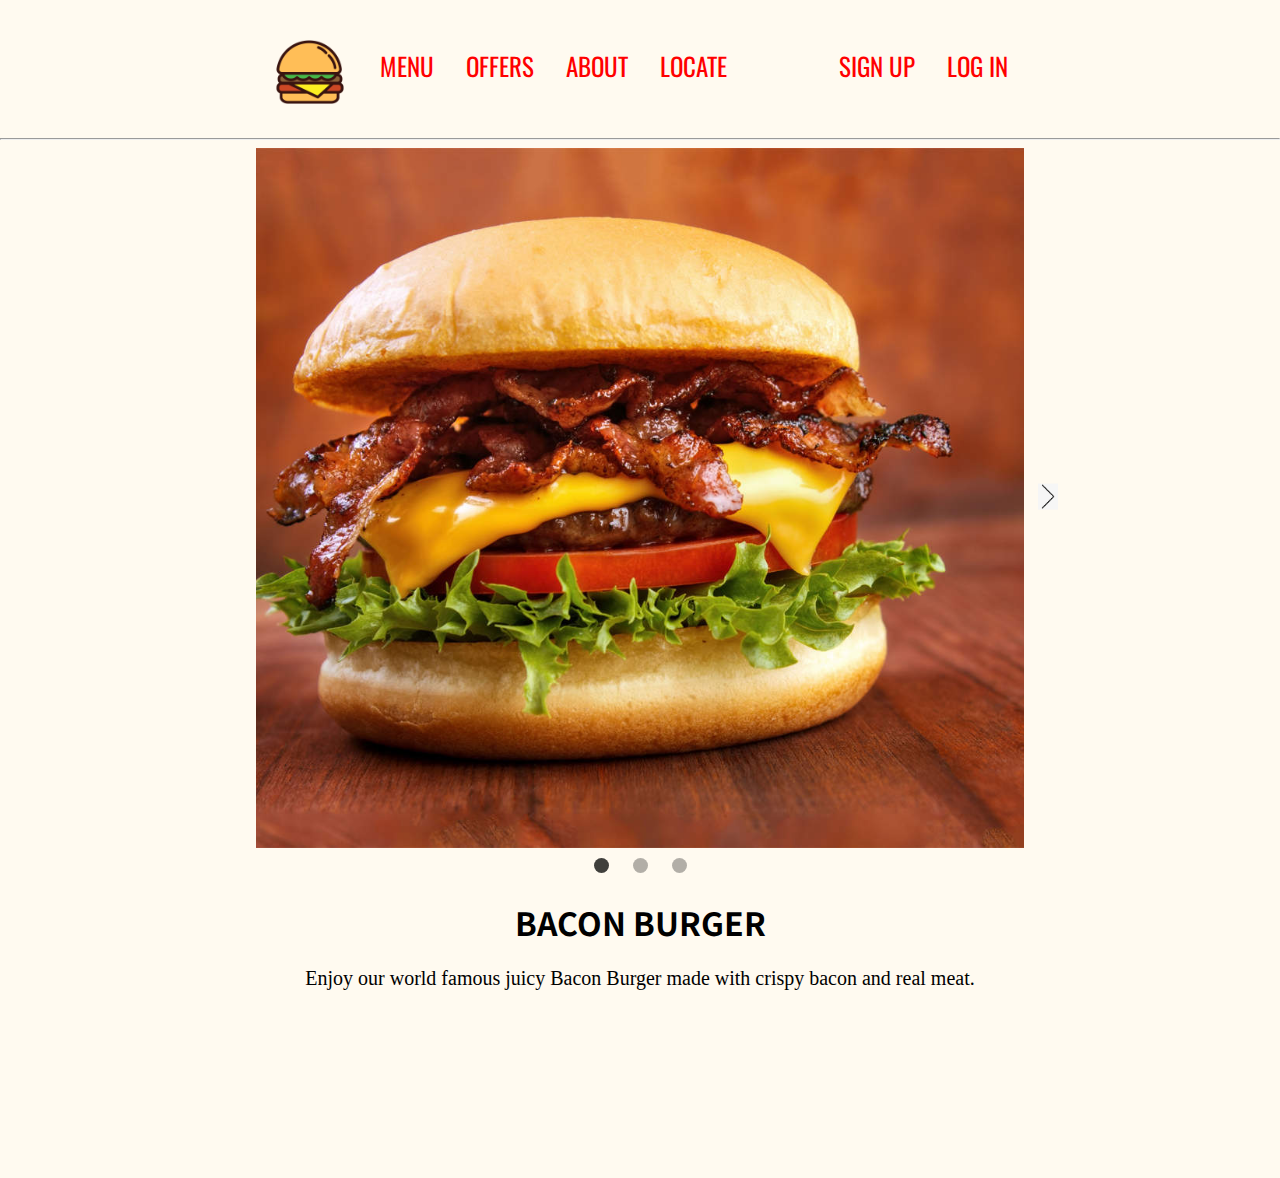
==== HTML/index.html @ 5655c3d7 "Added food descriptions in text carousel" ====
<!DOCTYPE html>
<html>
    <link rel="stylesheet" href="../CSS/styles.css">
    <link href="https://fonts.googleapis.com/css2?family=Oswald&display=swap" rel="stylesheet">
    <link href="https://fonts.googleapis.com/css2?family=Noto+Sans+JP:wght@500&display=swap" rel="stylesheet">
    <script src="../Javascript/hamburgerMenu.js" defer></script>
        <title>Food | Home</title>
    <body>
        <nav>
            <div class="box-1">
                <ul class="logoClass">
                    <li class="logo"><a href="index.html"><img src="../Images/logo.png"></a></li>
                </ul>
            </div>
            <a href="#" class="toggle-button">
                &#9776;
            </a>
            <div class="navbar-links">
                    <div class="nav-left">
                        <ul>
                            <li><a href="menu.html">MENU</a></li>
                            <li><a href="index.html">OFFERS</a></li>
                            <li><a href="about.html">ABOUT</a></li>
                            <li><a href="locate.html">LOCATE</a></li>
                        </ul>
                    </div>
                    <div class="nav-right">
                        <ul class="right-ul">
                            <li><a href="menu.html">SIGN UP</a></li>
                            <li><a href="locate.html">LOG IN</a></li>
                        </ul>
                    </div>
            </div>
        </nav>
        <hr>
        <div class="carousel">
            <button class="carousel_button carousel_button-left is-hidden"><img src="../Images/left-arrow.jpg"></button>
            <div class="carousel_track-container">
                <ul class="carousel_track">
                    <li class="carousel_slide current-slide"><img class="carousel_image" src="../Images/baconburger.jpg"></li>
                    <li class="carousel_slide"><img class="carousel_image" src="../Images/chickentenders.jpg"></li>
                    <li class="carousel_slide"><img class="carousel_image" src="../Images/cheesecake.jpg"></li>
                </ul>
            </div>
            <button class="carousel_button carousel_button-right"><img src="../Images/right-arrow.jpg"></button>
            <div class="carousel_nav">
                <button class="carousel_indicator current-slide"></button>
                <button class="carousel_indicator"></button>
                <button class="carousel_indicator"></button>
            </div>
        </div>
        <div class="text_carousel">
            <div class="text_track-container">
                <ul class="text_track">
                    <li class="text_slide current-slide"><h1 class="carousel_text">BACON BURGER</h1><p>Enjoy our world famous juicy Bacon Burger made with crispy bacon and real meat.</p></li>
                    <li class="text_slide"><h1 class="carousel_text">CRISPY CHICKEN TENDERS</h1><p>Hand-breaded with our special recipe, these chicken tenders are the best in the game.</p></li>
                    <li class="text_slide"><h1 class="carousel_text">NEW CHERRY CHEESECAKE</h1><p>Our new rich cherry cheesecake is sure to put a smile on your face.</p></li>
                </ul>
            </div>
        </div>
        <script src="../Javascript/carousel.js"></script>
    </body>
    <footer></footer>
</html>
---- CSS/styles.css ----
*{
    box-sizing: border-box;
}

body{
    margin:0;
    padding:0;
    background-color:floralwhite;
}
/*########################NAVBAR##############################*/
nav{
    display:flex;
    align-items: center;
    color:black;
    width:60%;
    margin: 0 auto;

}
nav ul {
    display:inline;
    
}

.navbar-links{
    width:100%;
    display:flex;

}
.navbar-links ul{
    margin:0;
    padding:0;
    display:flex;

}

.navbar-links li{
    list-style:none;
    
}

.navbar-links li a{
    text-decoration:none;
    color:red;
    padding:1rem;
    display:block;
    font-family: 'Oswald', sans-serif;
    font-size:25px;

}

.toggle-button{
    position:absolute;
    top:.75rem;
    right:1rem;
    flex-direction:column;
    width:30px;
    height:21px;
    text-decoration:none;
    color:black;
    display:none;
    font-size:50px;
    margin-top:10px;
}

li.logo img{
    width:108px;
    height:108px;
    margin-top:0px;
}

li.logo{
    margin:0px;
}
.box-1{
    width:108px;
}
.box-1 ul{
    list-style-type:none;
}

.nav-left{
    text-align:left;

}

.nav-right{
    text-align:right;
    justify-content:flex-end;
    flex:1;
}

.navright ul{
    justify-content:flex-end;
}

.right-ul{
    justify-content:flex-end;
}



/*########################CAROUSEL##############################*/
.carousel{
    position: relative;
    height:700px;
    width:60%;
    margin: 0 auto;
}

.carousel_image{
    width:100%;
    height:100%;
    object-fit:cover;
}

.carousel_track-container{
    height:100%;
    position:relative;
    overflow:hidden;
}

.carousel_track{
    padding:0;
    margin:0;
    list-style:none;
    position:relative;
    height:100%;
    transition: transform 250ms ease-in;
}

.carousel_slide{
    position:absolute;
    top:0;
    bottom:0;
    width:100%;
}

.carousel_button{
    position: absolute;
    top:50%;
    transform: translateY(-50%);
    background:transparent;
    border:0;
    cursor:pointer;
}

.carousel_button-left{
    left: -40px;
}

.carousel_button-right{
    right: -40px;
}
.carousel_button img{
    width:20px;
}

.carousel_nav{
    display:flex;
    justify-content:center;
    padding:10px 0;
    height:40px;
}

.carousel_indicator{
    border:0;
    border-radius:50%;
    width:15px;
    height:15px;
    background:rgba(0,0,0,.3);
    margin:0 12px;
    cursor:pointer;
}

.carousel_indicator.current-slide{
    background:rgba(0,0,0,.75);
}
/*--------TEXT----------*/
.text_carousel{
    position:relative;
    height:300px;
    width:60%;
    margin: 0 auto;
    margin-top:30px;
}

.carousel_text{
    width:100%;
    font-family: 'Noto Sans JP', sans-serif;
    text-align:center;
}

.text_track-container{
    height:100%;
    position:relative;
    overflow:hidden;
}

.text_track{
    padding:0;
    margin:0;
    list-style:none;
    position:relative;
    height:100%;
    transition: transform 250ms ease-in;
}

.text_slide{
    position:absolute;
    top:0;
    bottom:0;
    width:100%;
}

.text_slide p{
    text-align:center;
    font-size:20px;
}
.is-hidden {display:none;}
/*#####################MOBILE#####################*/
@media screen and (max-width:600px){
    body{
    }
/*----------NAVBAR-----------*/
    .toggle-button{
        display:flex;
        align-items:center;
}
    .navbar-links{
        width:100%;
        display:none;
        flex-direction:column;
    }
    
    nav{
        flex-direction:column;
        align-items:flex-start;
        margin:0;
    }
    
    .navbar-links ul{
        flex-direction:column;
        width:100%;
    }
    
    .navbar-links ul li a{
        text-align:center;
        width:100%;
    }
    
    .navbar-links a:hover{
        background-color:lightyellow;
    }
    
    .navbar-links.active{
        display:flex;
    }
    
    .logo{
        text-align:center;
    }
    
    .box-1{
        width:100%;
        height:108px;
    }
/*----------CAROUSEL-----------*/
    
    .carousel{
        width:100%;
    }
}
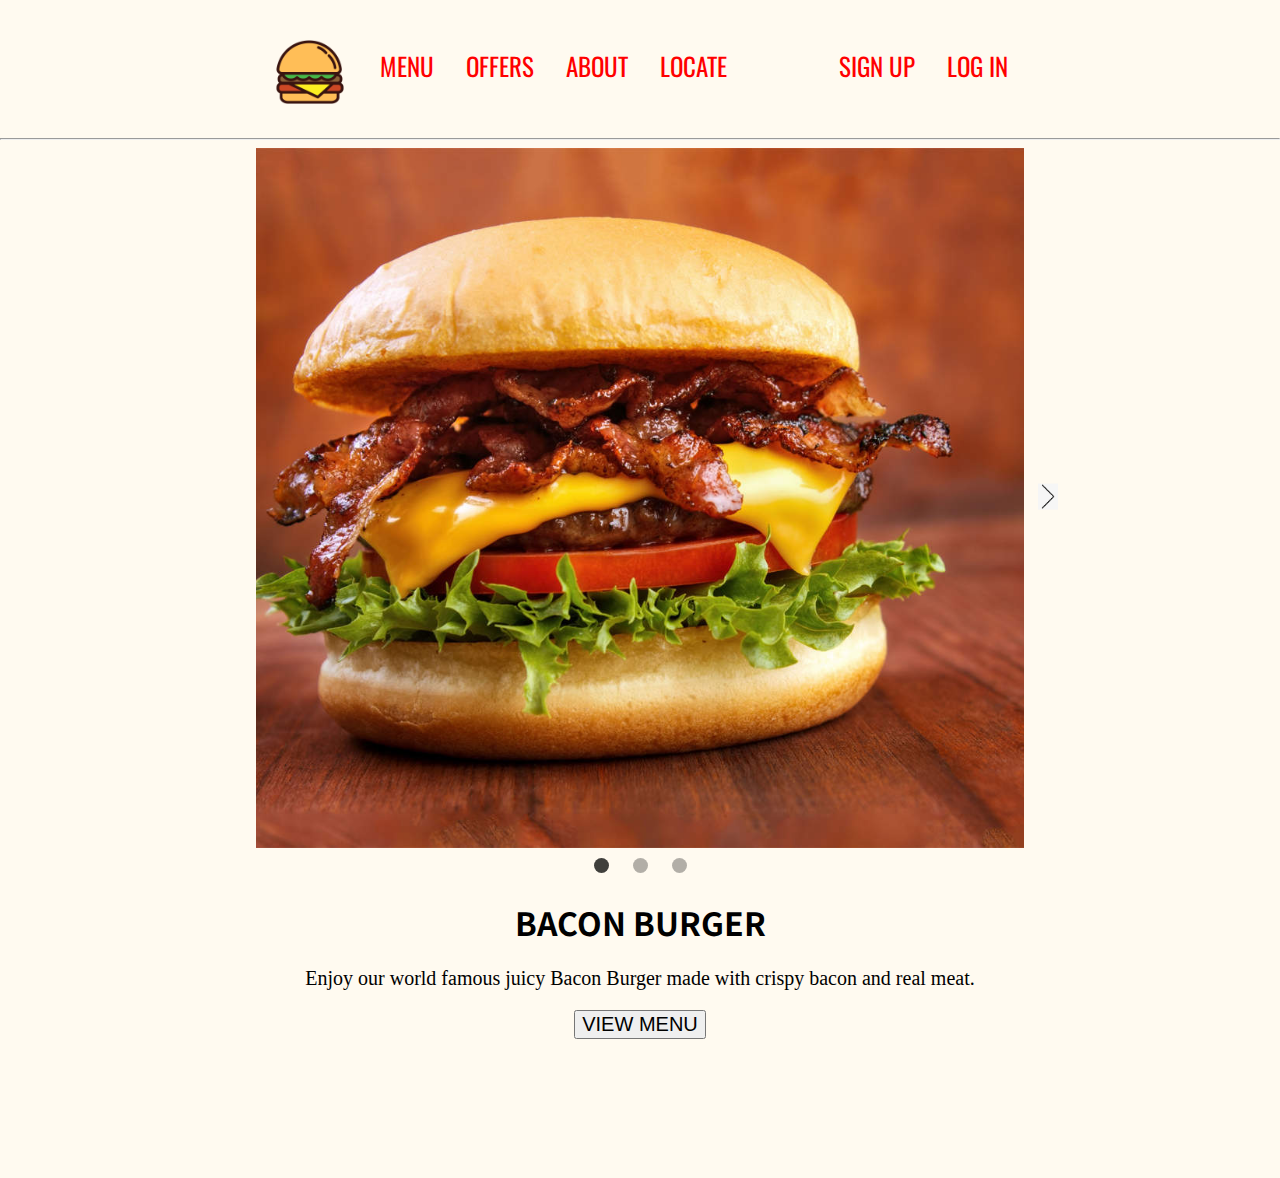
==== commit f1015db6: "Added text button functionality" ====
--- a/HTML/index.html
+++ b/HTML/index.html
@@ -52,9 +52,10 @@
         <div class="text_carousel">
             <div class="text_track-container">
                 <ul class="text_track">
-                    <li class="text_slide current-slide"><h1 class="carousel_text">BACON BURGER</h1><p>Enjoy our world famous juicy Bacon Burger made with crispy bacon and real meat.</p></li>
-                    <li class="text_slide"><h1 class="carousel_text">CRISPY CHICKEN TENDERS</h1><p>Hand-breaded with our special recipe, these chicken tenders are the best in the game.</p></li>
-                    <li class="text_slide"><h1 class="carousel_text">NEW CHERRY CHEESECAKE</h1><p>Our new rich cherry cheesecake is sure to put a smile on your face.</p></li>
+                    <li class="text_slide current-slide"><h1 class="carousel_text">BACON BURGER</h1><p>Enjoy our world famous juicy Bacon Burger made with crispy bacon and real meat.</p>
+                        <div class="text_button"><button>VIEW MENU</button></div></li>
+                    <li class="text_slide"><h1 class="carousel_text">CRISPY CHICKEN TENDERS</h1><p>Hand-breaded with our special recipe, these chicken tenders are the best in the game.</p><div class="text_button"><button>VIEW MENU</button></div></li>
+                    <li class="text_slide"><h1 class="carousel_text">NEW CHERRY CHEESECAKE</h1><p>Our new rich cherry cheesecake is sure to put a smile on your face.</p><div class="text_button"><button>VIEW MENU</button></div></li>
                 </ul>
             </div>
         </div>
--- a/CSS/styles.css
+++ b/CSS/styles.css
@@ -217,6 +217,14 @@
     text-align:center;
     font-size:20px;
 }
+
+.text_slide button{
+    font-size:20px;
+}
+
+.text_button{
+    text-align:center;
+}
 .is-hidden {display:none;}
 /*#####################MOBILE#####################*/
 @media screen and (max-width:600px){
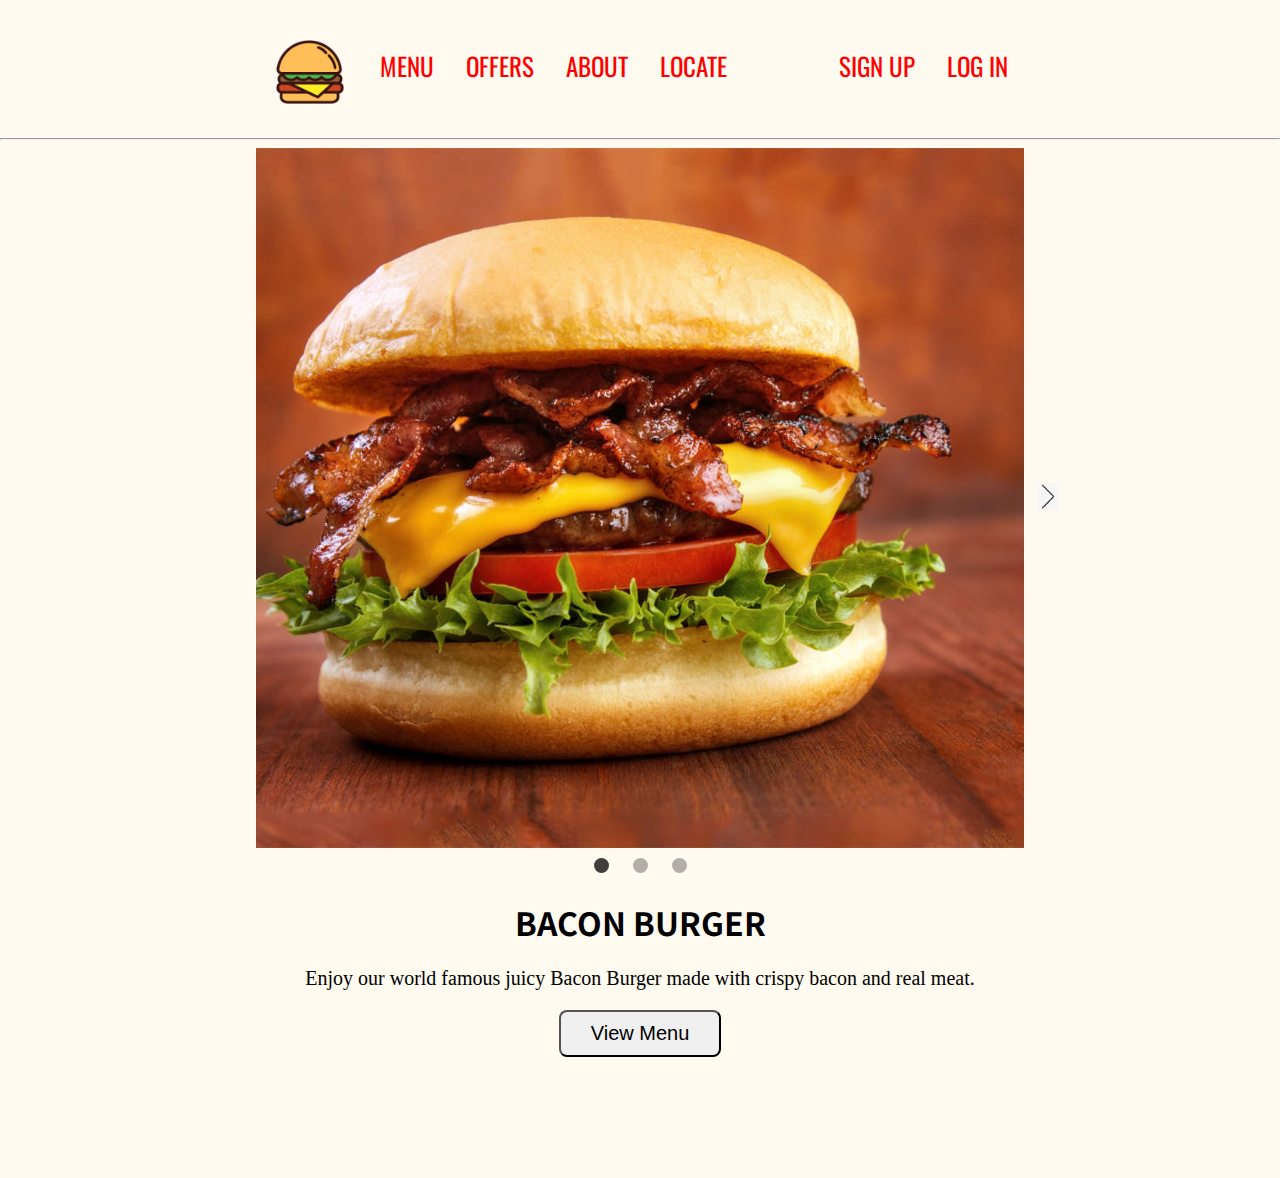
==== commit 01022f56: "Added more styling & navbar files" ====
--- a/HTML/index.html
+++ b/HTML/index.html
@@ -19,7 +19,7 @@
                     <div class="nav-left">
                         <ul>
                             <li><a href="menu.html">MENU</a></li>
-                            <li><a href="index.html">OFFERS</a></li>
+                            <li><a href="offers.html">OFFERS</a></li>
                             <li><a href="about.html">ABOUT</a></li>
                             <li><a href="locate.html">LOCATE</a></li>
                         </ul>
@@ -53,9 +53,9 @@
             <div class="text_track-container">
                 <ul class="text_track">
                     <li class="text_slide current-slide"><h1 class="carousel_text">BACON BURGER</h1><p>Enjoy our world famous juicy Bacon Burger made with crispy bacon and real meat.</p>
-                        <div class="text_button"><button>VIEW MENU</button></div></li>
-                    <li class="text_slide"><h1 class="carousel_text">CRISPY CHICKEN TENDERS</h1><p>Hand-breaded with our special recipe, these chicken tenders are the best in the game.</p><div class="text_button"><button>VIEW MENU</button></div></li>
-                    <li class="text_slide"><h1 class="carousel_text">NEW CHERRY CHEESECAKE</h1><p>Our new rich cherry cheesecake is sure to put a smile on your face.</p><div class="text_button"><button>VIEW MENU</button></div></li>
+                        <div class="text_button"><button>View Menu</button></div></li>
+                    <li class="text_slide"><h1 class="carousel_text">CRISPY CHICKEN TENDERS</h1><p>Hand-breaded with our special recipe, these chicken tenders are the best in the game.</p><div class="text_button"><button>View Menu</button></div></li>
+                    <li class="text_slide"><h1 class="carousel_text">NEW CHERRY CHEESECAKE</h1><p>Our new rich cherry cheesecake is sure to put a smile on your face.</p><div class="text_button"><button>View Menu</button></div></li>
                 </ul>
             </div>
         </div>
--- a/CSS/styles.css
+++ b/CSS/styles.css
@@ -220,11 +220,14 @@
 
 .text_slide button{
     font-size:20px;
+    border-radius: 8px;
+    padding:10px 30px 10px 30px;
 }
 
 .text_button{
     text-align:center;
 }
+
 .is-hidden {display:none;}
 /*#####################MOBILE#####################*/
 @media screen and (max-width:600px){
@@ -245,6 +248,7 @@
         flex-direction:column;
         align-items:flex-start;
         margin:0;
+        text-align:center;
     }
     
     .navbar-links ul{
@@ -266,16 +270,20 @@
     }
     
     .logo{
+       width:100%;
         text-align:center;
     }
     
     .box-1{
         width:100%;
         height:108px;
+        text-align:center;
+        margin-left: 35%;
     }
 /*----------CAROUSEL-----------*/
     
     .carousel{
-        width:100%;
+        width:80%;
+        height:350px;
     }
 }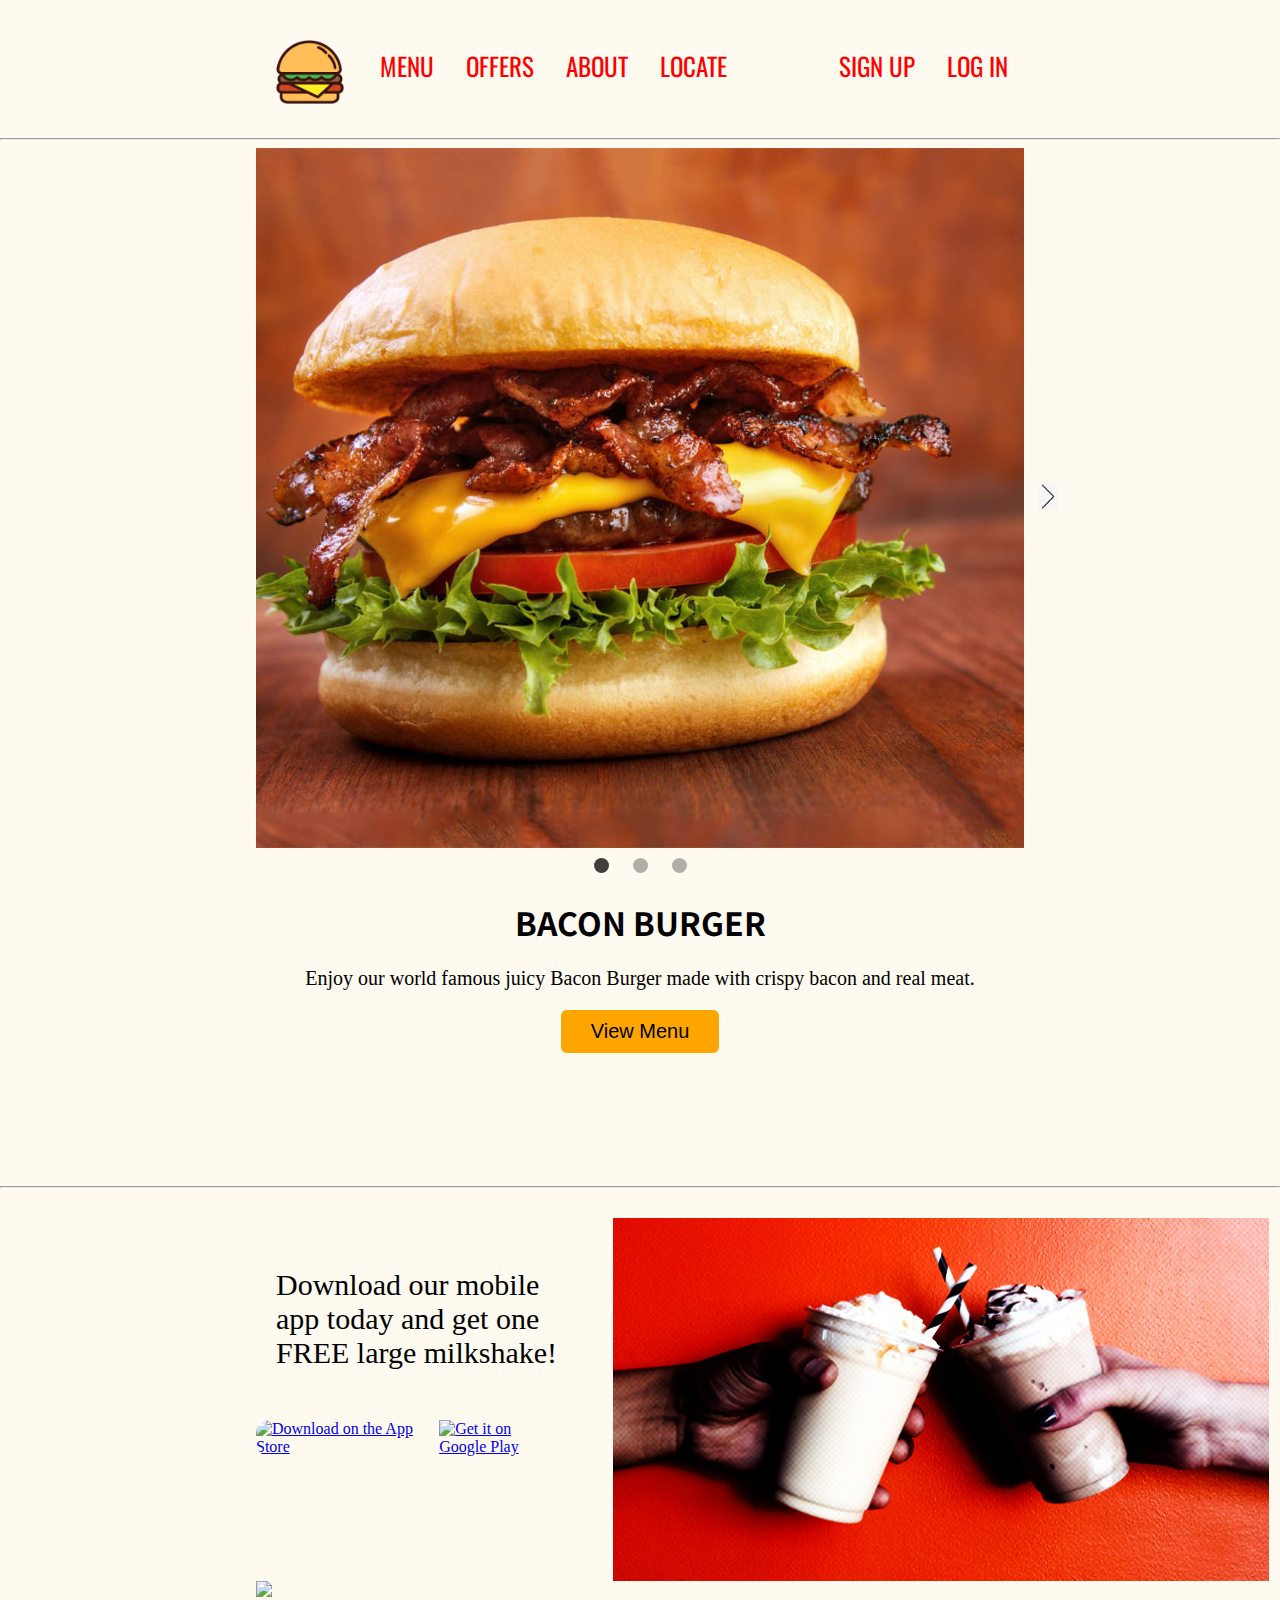
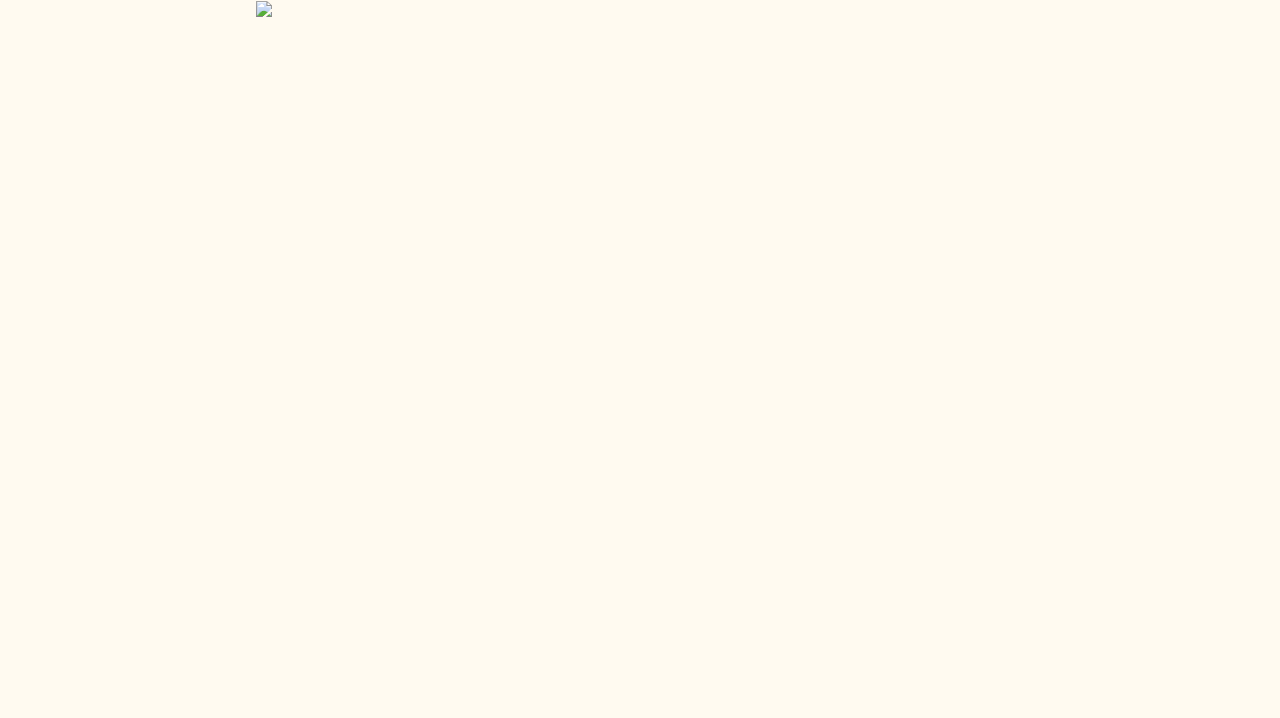
==== commit 8a87b4a1: "Added first row under carousel" ====
--- a/HTML/index.html
+++ b/HTML/index.html
@@ -3,6 +3,7 @@
     <link rel="stylesheet" href="../CSS/styles.css">
     <link href="https://fonts.googleapis.com/css2?family=Oswald&display=swap" rel="stylesheet">
     <link href="https://fonts.googleapis.com/css2?family=Noto+Sans+JP:wght@500&display=swap" rel="stylesheet">
+    <link href="https://fonts.googleapis.com/css2?family=Raleway:wght@300&display=swap" rel="stylesheet">
     <script src="../Javascript/hamburgerMenu.js" defer></script>
         <title>Food | Home</title>
     <body>
@@ -59,6 +60,35 @@
                 </ul>
             </div>
         </div>
+        <hr>
+    <div class="rows">    
+        <div class="row-1">
+            <div class="row-1_text">
+                <p class="row-1_paragraph">Download our mobile app today and get one FREE large milkshake!
+                </p>
+                <div class="download_buttons">
+                    <a class ="apple_button "href="https://apps.apple.com/us/app/mcdonalds/id922103212?itsct=apps_box&amp;itscg=30200" style="display: inline-block; overflow: hidden; border-radius: 13px; width: 250px; height: 83px;"><img class="apple_button-image" src="https://tools.applemediaservices.com/api/badges/download-on-the-app-store/black/en-US?size=250x83&amp;releaseDate=1414195200&h=caecf07c05fd5b67959f84d07739198d" alt="Download on the App Store" style="border-radius: 13px; width: 250px; height: 45px;"></a>
+                    <a class="android_button" href="https://play.google.com/store/apps/details?id=com.mcdonalds.app&hl=en_US">
+                    <img class="android_button-image" alt="Get it on Google Play"src="https://developer.android.com/images/brand/en_generic_rgb_wo_45.png" />
+                    </a>
+                </div>
+            </div>
+            <div class="row-1_image">
+                <img src="../Images/milkshakes.jpg" class="image_source">
+            </div>
+        </div>
+        <div class="row-2">
+            <div class="row-2_image">
+                <img src="#">
+            </div>
+        </div>
+        <div class="row-3">
+            <div class="row-3_image">
+                <img src="#">
+            </div>
+        </div>
+    </div>
+        
         <script src="../Javascript/carousel.js"></script>
     </body>
     <footer></footer>
--- a/CSS/styles.css
+++ b/CSS/styles.css
@@ -216,12 +216,16 @@
 .text_slide p{
     text-align:center;
     font-size:20px;
+
 }
 
 .text_slide button{
     font-size:20px;
-    border-radius: 8px;
+    border-radius: 6px;
     padding:10px 30px 10px 30px;
+    background-color:orange;
+    font-family:arial;
+    border:none;
 }
 
 .text_button{
@@ -229,6 +233,49 @@
 }
 
 .is-hidden {display:none;}
+
+/*#####################BODY ROWS##################*/
+.rows{
+    position:relative;
+    height:1100px;
+    width:60%;
+    margin: 0 auto;
+    margin-top:30px;
+}
+
+.row-1{
+    display:flex;
+    height:33%;
+}
+
+.row-1_image{
+    flex:1;
+        height:100%;
+}
+
+.row-1_text{
+    flex:2;
+}
+
+.row-1_paragraph{
+    font-size:30px;
+    padding:20px;
+    padding-right:35px;
+}
+
+.image_source{
+    height:100%;
+}
+
+.apple_button{
+    display:flex;
+}
+
+.download_buttons{
+    display:flex;
+    justify-content:center;
+    padding-right:60px;
+}
 /*#####################MOBILE#####################*/
 @media screen and (max-width:600px){
     body{
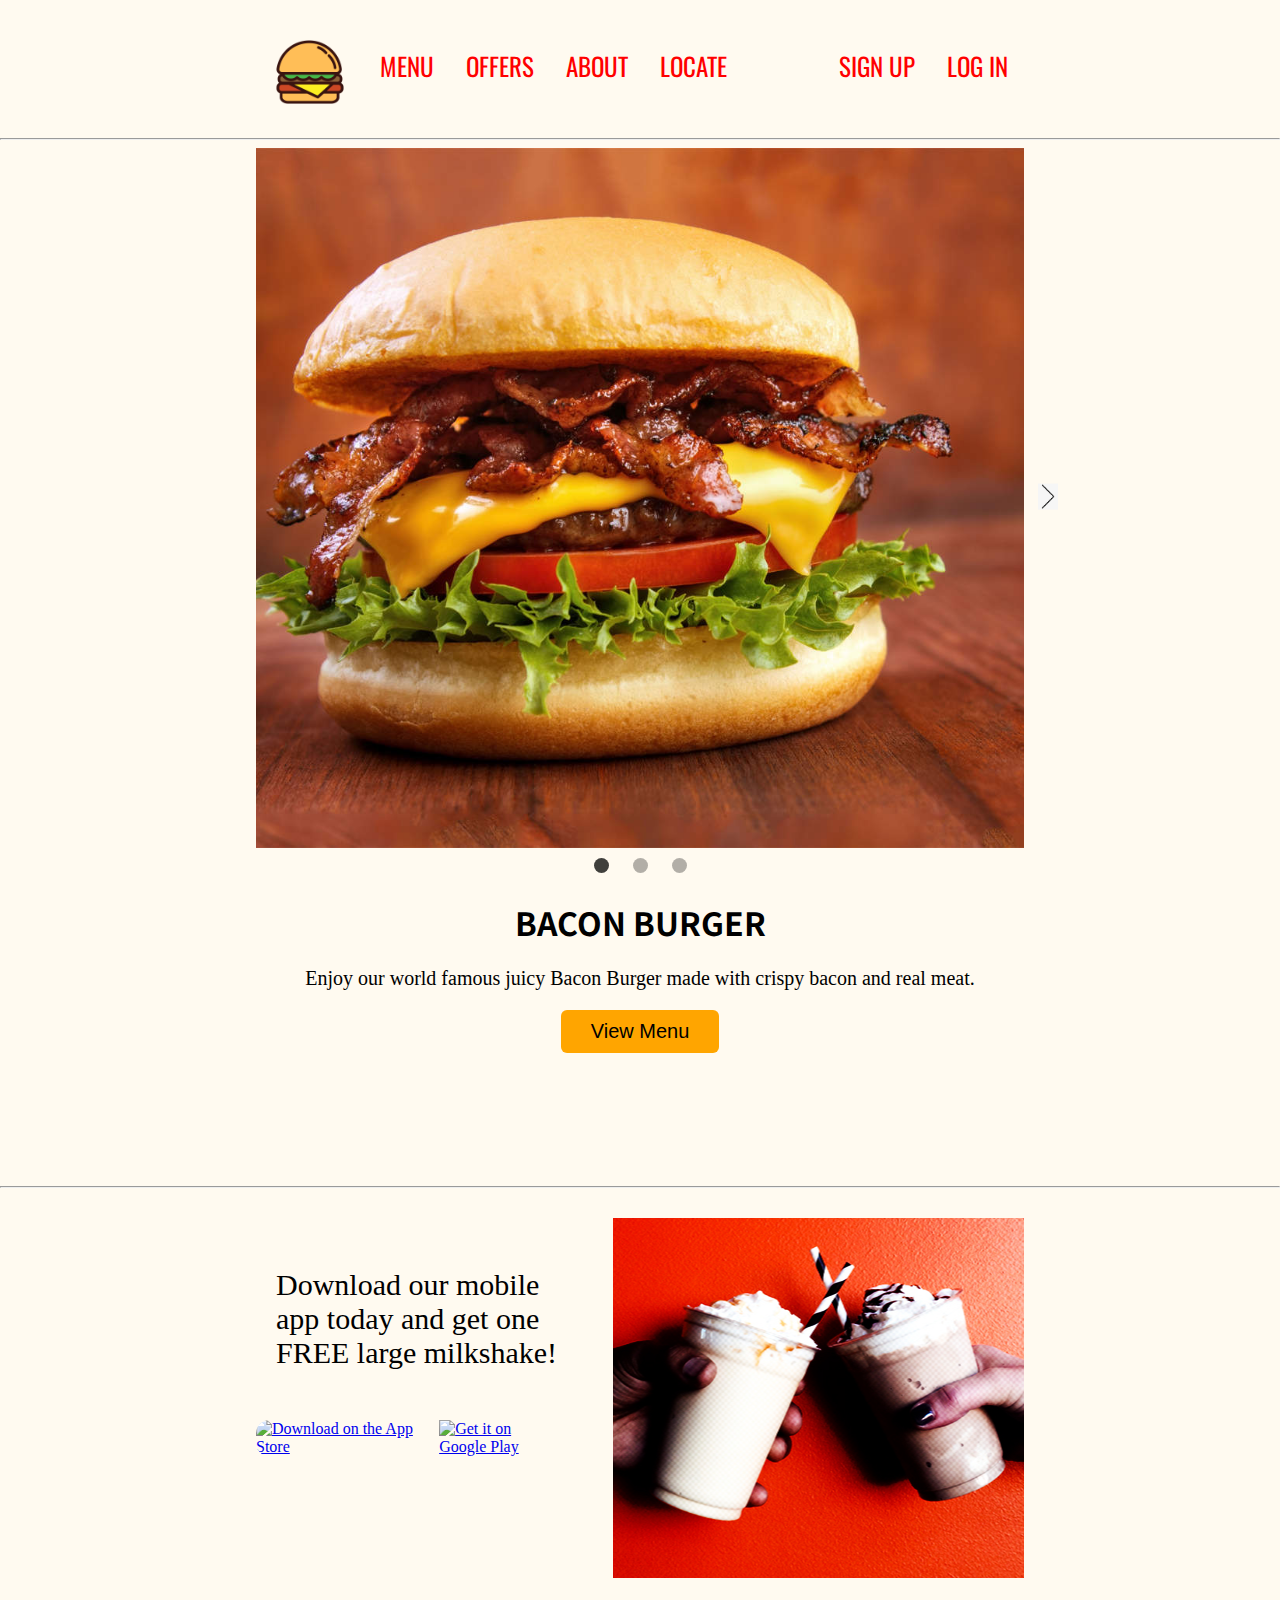
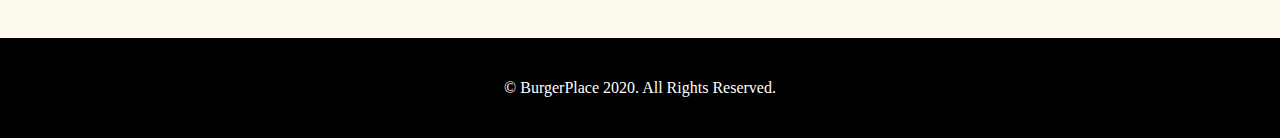
==== commit d26f3b96: "Edited Row & Added footer" ====
--- a/HTML/index.html
+++ b/HTML/index.html
@@ -5,7 +5,7 @@
     <link href="https://fonts.googleapis.com/css2?family=Noto+Sans+JP:wght@500&display=swap" rel="stylesheet">
     <link href="https://fonts.googleapis.com/css2?family=Raleway:wght@300&display=swap" rel="stylesheet">
     <script src="../Javascript/hamburgerMenu.js" defer></script>
-        <title>Food | Home</title>
+        <title>BurgerPlace | Home</title>
     <body>
         <nav>
             <div class="box-1">
@@ -73,23 +73,12 @@
                     </a>
                 </div>
             </div>
-            <div class="row-1_image">
-                <img src="../Images/milkshakes.jpg" class="image_source">
+                <div class="row-1_image"></div>
             </div>
         </div>
-        <div class="row-2">
-            <div class="row-2_image">
-                <img src="#">
-            </div>
-        </div>
-        <div class="row-3">
-            <div class="row-3_image">
-                <img src="#">
-            </div>
-        </div>
-    </div>
-        
         <script src="../Javascript/carousel.js"></script>
     </body>
-    <footer></footer>
+    <footer>
+        <p>&copy; BurgerPlace 2020. All Rights Reserved.</p>
+    </footer>
 </html>--- a/CSS/styles.css
+++ b/CSS/styles.css
@@ -1,4 +1,3 @@
-
 *{
     box-sizing: border-box;
 }
@@ -230,6 +229,7 @@
 
 .text_button{
     text-align:center;
+
 }
 
 .is-hidden {display:none;}
@@ -237,34 +237,45 @@
 /*#####################BODY ROWS##################*/
 .rows{
     position:relative;
-    height:1100px;
+    height:420px;
     width:60%;
     margin: 0 auto;
     margin-top:30px;
+    overflow:hidden;
 }
 
 .row-1{
     display:flex;
-    height:33%;
-}
-
-.row-1_image{
+/*    flex-shrink:0;*/
+    overflow:visible;
+    width:100%;
+}
+
+.row-1_image{   
+    object-fit:contain;
+    background-image:url(../Images/milkshakes.jpg);
+    background-position:center;
+    background-repeat: no-repeat;
     flex:1;
-        height:100%;
-}
+    width:650px;
+    height:360px;
+}
+
+.row-1_image img{
+    max-width:100%;
+    height:100%;
+}
+
 
 .row-1_text{
-    flex:2;
+    flex:0;
 }
 
 .row-1_paragraph{
     font-size:30px;
     padding:20px;
     padding-right:35px;
-}
-
-.image_source{
-    height:100%;
+
 }
 
 .apple_button{
@@ -276,7 +287,19 @@
     justify-content:center;
     padding-right:60px;
 }
-/*#####################MOBILE#####################*/
+
+/*##################FOOTER########################*/
+footer{
+    height:100px;
+    background-color:black;
+    text-align:center;
+    padding:25px;
+}
+
+footer p{
+    color:white;
+}
+/*##################MOBILE#####################*/
 @media screen and (max-width:600px){
     body{
     }
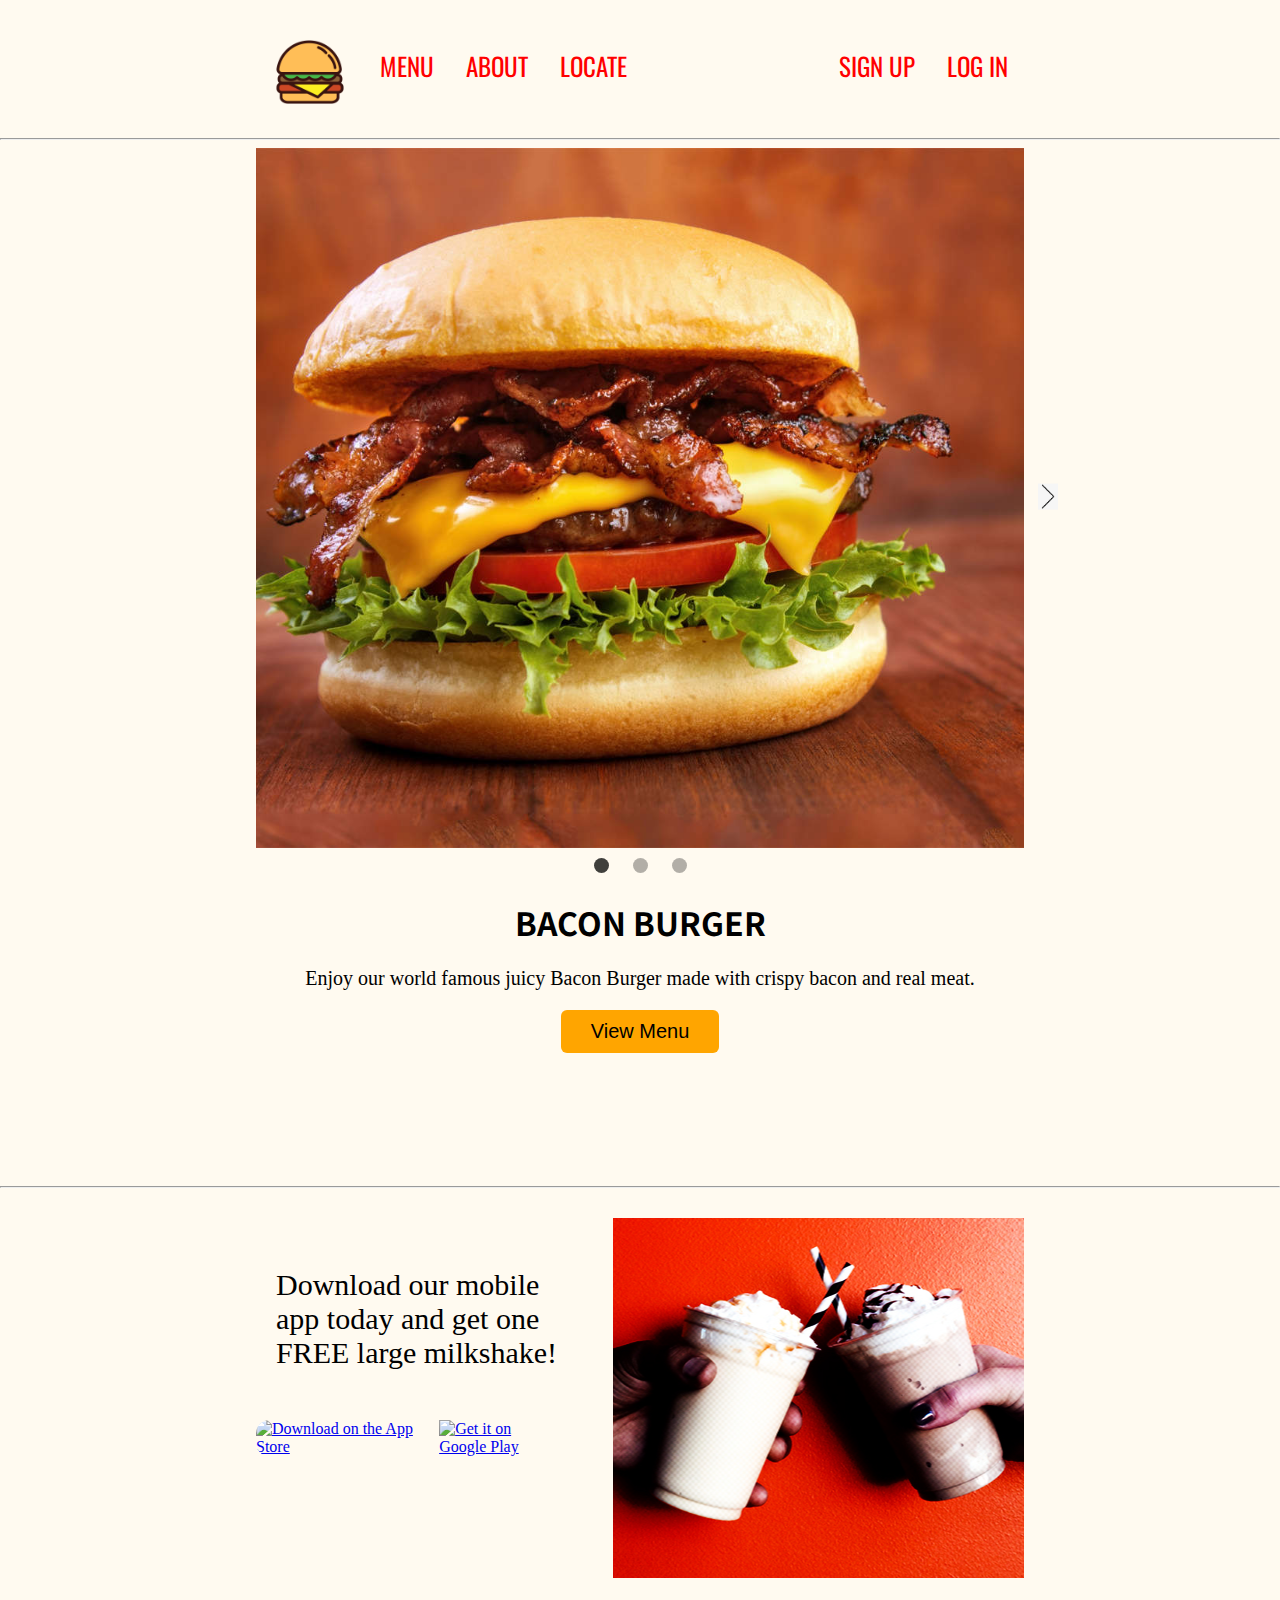
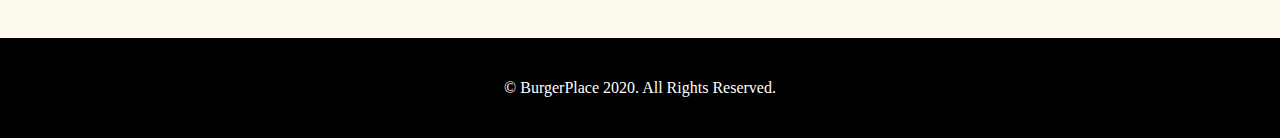
==== commit 3a5bd05f: "Added menu rows" ====
--- a/HTML/index.html
+++ b/HTML/index.html
@@ -20,7 +20,6 @@
                     <div class="nav-left">
                         <ul>
                             <li><a href="menu.html">MENU</a></li>
-                            <li><a href="offers.html">OFFERS</a></li>
                             <li><a href="about.html">ABOUT</a></li>
                             <li><a href="locate.html">LOCATE</a></li>
                         </ul>
@@ -76,6 +75,7 @@
                 <div class="row-1_image"></div>
             </div>
         </div>
+<!--        Potentially Add More Rows-->
         <script src="../Javascript/carousel.js"></script>
     </body>
     <footer>
--- a/CSS/styles.css
+++ b/CSS/styles.css
@@ -288,6 +288,57 @@
     padding-right:60px;
 }
 
+
+/*********************MENU************************/
+.menu-container{
+    margin-left:20%;
+    margin-right:20%;
+    justify-content: space-around;
+    
+}
+
+.menu-container ul{
+    margin:0;
+    padding:0;
+    list-style:none;
+}
+
+.menu-row-1{
+    display:flex;
+    margin:0;
+}
+
+.menu-row-1 li{
+    margin:0;
+    padding:1% 100px;
+}
+
+.menu-container p{
+    font-size:20px;
+    text-align:center;
+}
+.box{
+    background-image:url(../Images/placeholder.png);
+    width:200px;
+    height:200px;
+    border: solid;
+}
+
+.menu-row-2{
+    display:flex;
+}
+
+.menu-row-2 li{
+        padding:1% 100px;
+}
+
+.menu-row-3{
+    display:flex;
+}
+
+.menu-row-3 li{
+    padding:1% 100px;
+}
 /*##################FOOTER########################*/
 footer{
     height:100px;
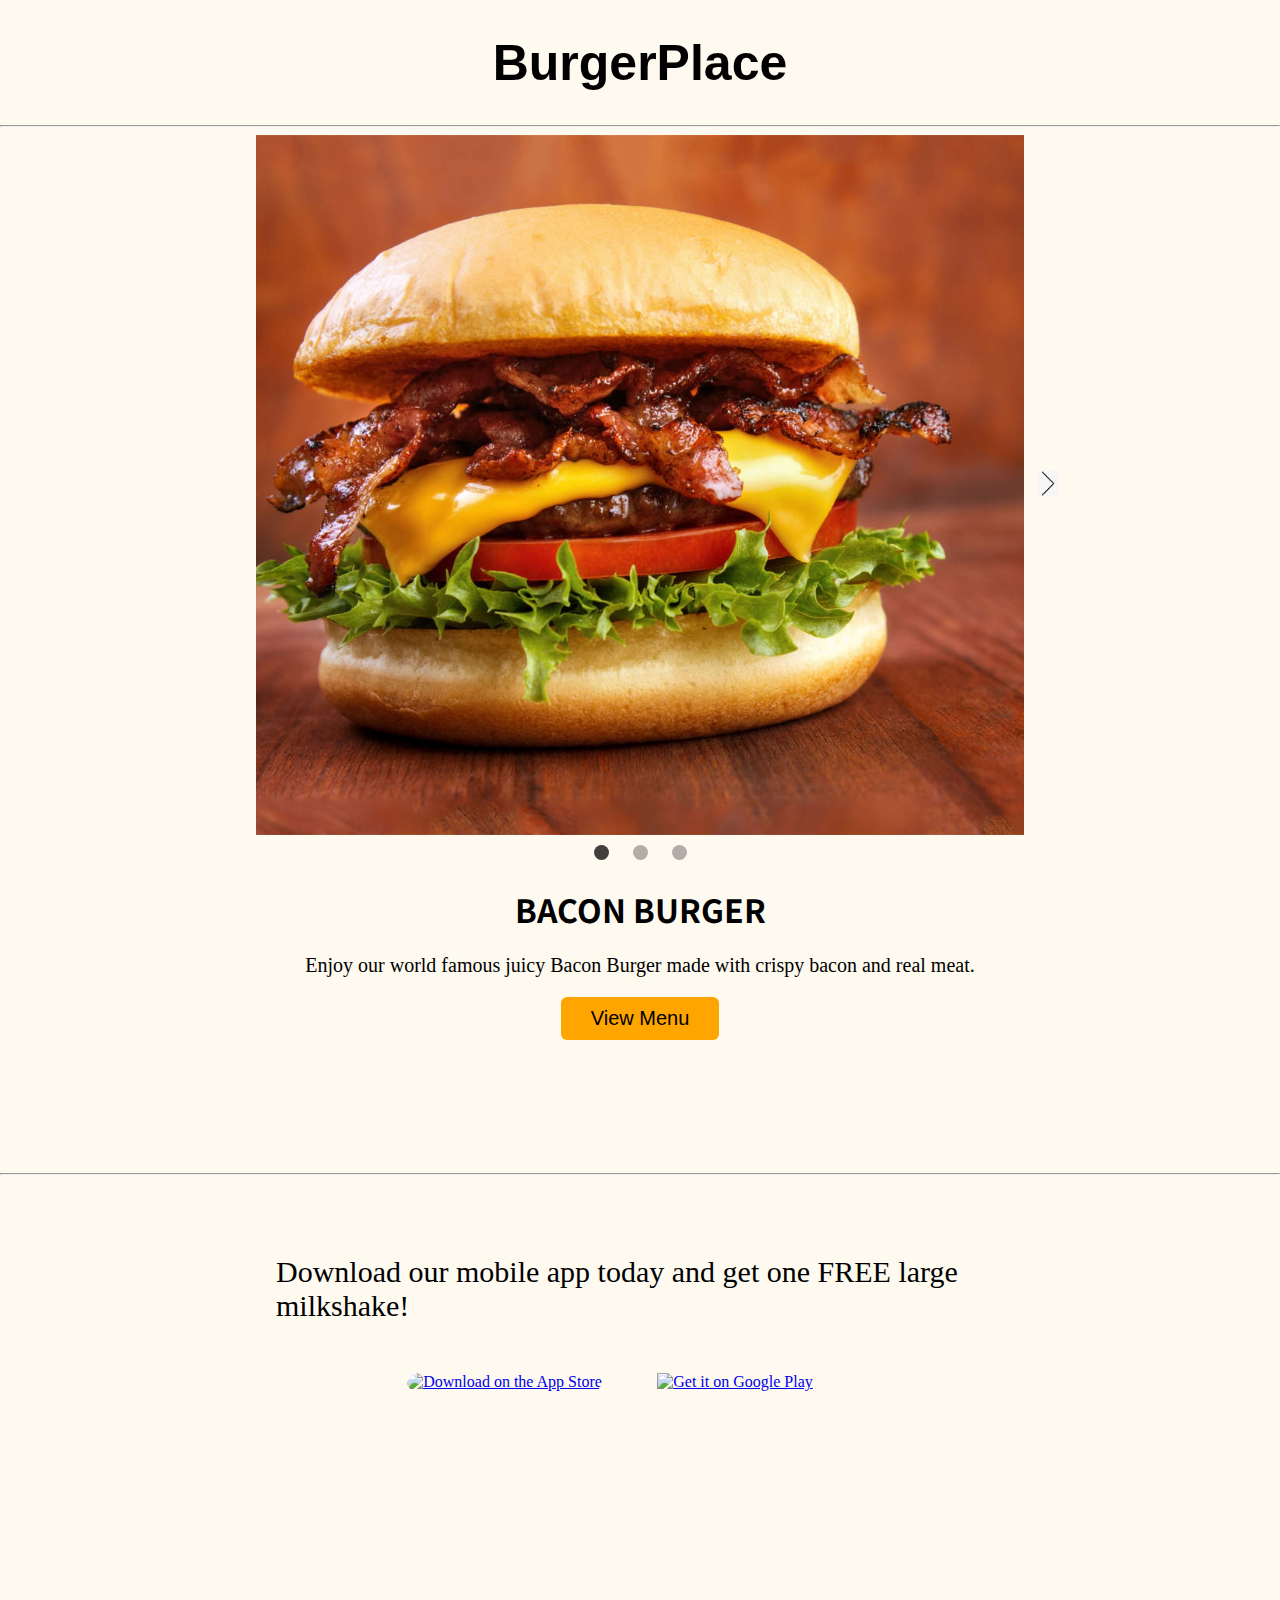
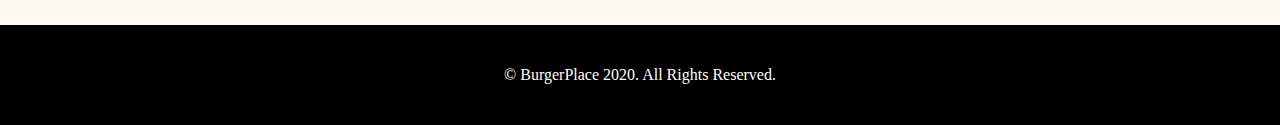
==== commit 37b26d60: "Added responsive features & Menu upgrades" ====
--- a/HTML/index.html
+++ b/HTML/index.html
@@ -8,28 +8,8 @@
         <title>BurgerPlace | Home</title>
     <body>
         <nav>
-            <div class="box-1">
-                <ul class="logoClass">
-                    <li class="logo"><a href="index.html"><img src="../Images/logo.png"></a></li>
-                </ul>
-            </div>
-            <a href="#" class="toggle-button">
-                &#9776;
-            </a>
-            <div class="navbar-links">
-                    <div class="nav-left">
-                        <ul>
-                            <li><a href="menu.html">MENU</a></li>
-                            <li><a href="about.html">ABOUT</a></li>
-                            <li><a href="locate.html">LOCATE</a></li>
-                        </ul>
-                    </div>
-                    <div class="nav-right">
-                        <ul class="right-ul">
-                            <li><a href="menu.html">SIGN UP</a></li>
-                            <li><a href="locate.html">LOG IN</a></li>
-                        </ul>
-                    </div>
+            <div class="nav_header">
+                <h1><a href="index.html">BurgerPlace</a></h1>
             </div>
         </nav>
         <hr>
@@ -53,9 +33,9 @@
             <div class="text_track-container">
                 <ul class="text_track">
                     <li class="text_slide current-slide"><h1 class="carousel_text">BACON BURGER</h1><p>Enjoy our world famous juicy Bacon Burger made with crispy bacon and real meat.</p>
-                        <div class="text_button"><button>View Menu</button></div></li>
-                    <li class="text_slide"><h1 class="carousel_text">CRISPY CHICKEN TENDERS</h1><p>Hand-breaded with our special recipe, these chicken tenders are the best in the game.</p><div class="text_button"><button>View Menu</button></div></li>
-                    <li class="text_slide"><h1 class="carousel_text">NEW CHERRY CHEESECAKE</h1><p>Our new rich cherry cheesecake is sure to put a smile on your face.</p><div class="text_button"><button>View Menu</button></div></li>
+                        <div class="text_button"><a href="menu.html"><button>View Menu</button></a></div></li>
+                    <li class="text_slide"><h1 class="carousel_text">CRISPY CHICKEN TENDERS</h1><p>Hand-breaded with our special recipe, these chicken tenders are the best in the game.</p><div class="text_button"><a href="menu.html"><button>View Menu</button></a></div></li>
+                    <li class="text_slide"><h1 class="carousel_text">NEW CHERRY CHEESECAKE</h1><p>Our new rich cherry cheesecake is sure to put a smile on your face.</p><div class="text_button"><a href="menu.html"><button>View Menu</button></a></div></li>
                 </ul>
             </div>
         </div>
--- a/CSS/styles.css
+++ b/CSS/styles.css
@@ -9,95 +9,24 @@
 }
 /*########################NAVBAR##############################*/
 nav{
-    display:flex;
-    align-items: center;
     color:black;
     width:60%;
     margin: 0 auto;
-
-}
-nav ul {
-    display:inline;
-    
-}
-
-.navbar-links{
-    width:100%;
-    display:flex;
-
-}
-.navbar-links ul{
-    margin:0;
-    padding:0;
-    display:flex;
-
-}
-
-.navbar-links li{
-    list-style:none;
-    
-}
-
-.navbar-links li a{
-    text-decoration:none;
-    color:red;
-    padding:1rem;
-    display:block;
-    font-family: 'Oswald', sans-serif;
-    font-size:25px;
-
-}
-
-.toggle-button{
-    position:absolute;
-    top:.75rem;
-    right:1rem;
-    flex-direction:column;
-    width:30px;
-    height:21px;
+}
+
+nav h1{
+    text-align:center;
+    font-size:50px;
+    font-family:arial;
+}
+
+nav h1 a{
     text-decoration:none;
     color:black;
-    display:none;
-    font-size:50px;
-    margin-top:10px;
-}
-
-li.logo img{
-    width:108px;
-    height:108px;
-    margin-top:0px;
-}
-
-li.logo{
-    margin:0px;
-}
-.box-1{
-    width:108px;
-}
-.box-1 ul{
-    list-style-type:none;
-}
-
-.nav-left{
-    text-align:left;
-
-}
-
-.nav-right{
-    text-align:right;
-    justify-content:flex-end;
-    flex:1;
-}
-
-.navright ul{
-    justify-content:flex-end;
-}
-
-.right-ul{
-    justify-content:flex-end;
-}
-
-
+}
+.nav_header{
+    text-align:center;
+}
 
 /*########################CAROUSEL##############################*/
 .carousel{
@@ -225,6 +154,7 @@
     background-color:orange;
     font-family:arial;
     border:none;
+    cursor:pointer;
 }
 
 .text_button{
@@ -290,10 +220,11 @@
 
 
 /*********************MENU************************/
+
 .menu-container{
     margin-left:20%;
     margin-right:20%;
-    justify-content: space-around;
+    text-align:center;
     
 }
 
@@ -301,6 +232,8 @@
     margin:0;
     padding:0;
     list-style:none;
+    overflow:hidden;
+
 }
 
 .menu-row-1{
@@ -310,35 +243,34 @@
 
 .menu-row-1 li{
     margin:0;
-    padding:1% 100px;
+    text-align:center;
+    justify-content: center;
 }
 
 .menu-container p{
     font-size:20px;
     text-align:center;
 }
+
 .box{
     background-image:url(../Images/placeholder.png);
     width:200px;
     height:200px;
     border: solid;
-}
+    display:inline-block;
+    box-shadow: 0 8px 6px -6px black;
+}
+
 
 .menu-row-2{
     display:flex;
 }
 
-.menu-row-2 li{
-        padding:1% 100px;
-}
 
 .menu-row-3{
     display:flex;
 }
 
-.menu-row-3 li{
-    padding:1% 100px;
-}
 /*##################FOOTER########################*/
 footer{
     height:100px;
@@ -351,60 +283,90 @@
     color:white;
 }
 /*##################MOBILE#####################*/
-@media screen and (max-width:600px){
+@media screen and (max-width:1500px){
+    
+    .row-1{
+        flex-direction:column;
+    }
+    
+    .row-1_image{
+        display:none;
+    }
+    
+    .menu-container{
+        flex-direction:column;
+    }
+    
+}
+
+@media screen and (max-width:1300px){
+
+    
+    .menu-row-1{
+        flex-direction:column;
+    }
+    
+    .menu-row-2{
+        flex-direction:column;
+    }
+    
+    .menu-row-3{
+        flex-direction:column;
+    }
+
+}
+
+@media screen and (max-width:1100px){
+    .carousel{
+        width:80%;
+        height:650px;
+    }
+}
+
+@media screen and (max-width:700px){
     body{
     }
 /*----------NAVBAR-----------*/
-    .toggle-button{
-        display:flex;
-        align-items:center;
-}
-    .navbar-links{
-        width:100%;
-        display:none;
-        flex-direction:column;
-    }
     
     nav{
-        flex-direction:column;
-        align-items:flex-start;
         margin:0;
         text-align:center;
-    }
-    
-    .navbar-links ul{
-        flex-direction:column;
         width:100%;
     }
     
-    .navbar-links ul li a{
-        text-align:center;
-        width:100%;
-    }
-    
-    .navbar-links a:hover{
-        background-color:lightyellow;
-    }
-    
-    .navbar-links.active{
-        display:flex;
-    }
-    
-    .logo{
-       width:100%;
-        text-align:center;
-    }
-    
-    .box-1{
-        width:100%;
-        height:108px;
-        text-align:center;
-        margin-left: 35%;
-    }
-/*----------CAROUSEL-----------*/
+
+/*----------CAROUSEL------------*/
     
     .carousel{
         width:80%;
         height:350px;
     }
-}+    
+/*------------BOTTOM-ROW----------*/
+    .rows{
+        width:100%;
+        flex-direction:column;
+    }
+    
+    .row-1{
+
+    }
+    
+    .row-1_text{
+
+    }
+    
+    .row-1_image{
+        width:100%;
+        height:200px;
+    }
+    
+/*------------MENU----------------*/
+    .menu-container{
+        flex-direction:column;
+    }
+}
+
+
+
+
